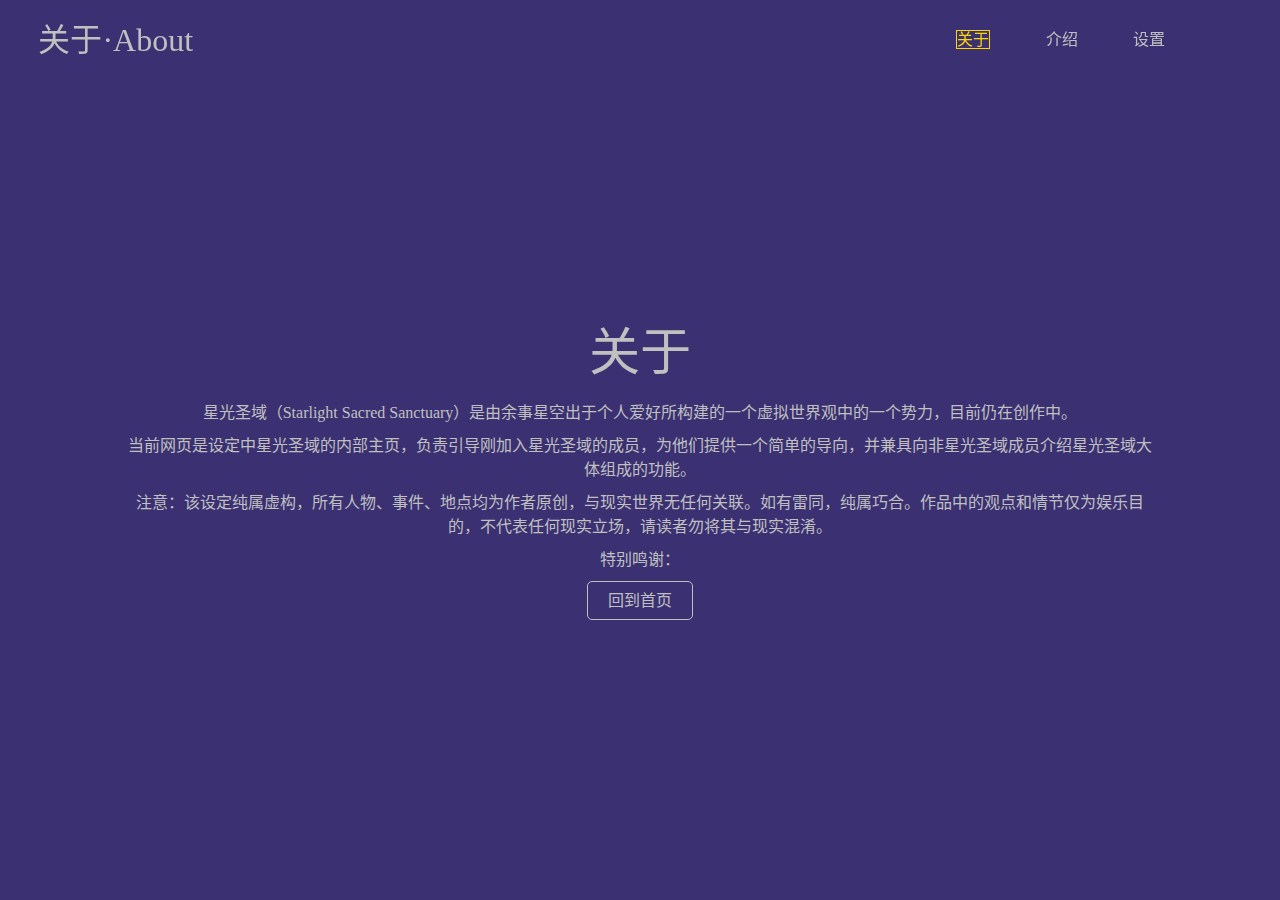
==== head_page/about.html @ 1223ba4c "Initial commit" ====
<!DOCTYPE html>
<html lang="zh-CN">
<head>
    <meta charset="UTF-8">
    <meta name="viewport" content="width=device-width, initial-scale=1.0">
    <title>关于</title>
    <link rel="stylesheet" href="../stylesheet/common.css">
    <link rel="stylesheet" href="../stylesheet/about.css">
</head>
<body>
    <header>
        <h1>关于·About</h1>
        <nav>
            <ul>
                <li><a href="about.html"  style="color: #FFD700; border: 1px solid #FFD700;">关于</a></li>
                <li><a href="introduction.html">介绍</a></li>
                <li><a href="setting.html">设置</a></li>
            </ul>
        </nav>
    </header>
    <main>
        <section class="mainpart">
            <div class="purpose">
                <h1>关于</h1>
                <p>星光圣域（Starlight Sacred Sanctuary）是由余事星空出于个人爱好所构建的一个虚拟世界观中的一个势力，目前仍在创作中。</p>
                <p>当前网页是设定中星光圣域的内部主页，负责引导刚加入星光圣域的成员，为他们提供一个简单的导向，并兼具向非星光圣域成员介绍星光圣域大体组成的功能。</p>
                <p>注意：该设定纯属虚构，所有人物、事件、地点均为作者原创，与现实世界无任何关联。如有雷同，纯属巧合。作品中的观点和情节仅为娱乐目的，不代表任何现实立场，请读者勿将其与现实混淆。</p>
                <P>特别鸣谢：</P>
                
            </div>
            <div class="backbutton">
                <a href="../index.html">回到首页</a>
            </div>
        </section>
    </main>
</body>
</html>
---- stylesheet/common.css ----
*{
    padding: 0;
    margin: 0;
    font-family: 'Noto Serif SC', ;
    font-weight: 100;
    color: #C0C0C0;
}
::selection {
    background-color: rgba(106, 90, 205, 0.25);
    color:#F5F5F5   
}
.particles-js {
    position: fixed;
    width: 100%;
    height: 100%;
    top: 0;
    left: 0;
    z-index: -1;
}
header {
    background-color: rgba(58, 48, 114, 0.5);
    position: fixed;
    height: 80px;
    width: 100%;
}
header ul{
    position: absolute;
    right: 5vw;
    top: 0;
    line-height: 80px;
}
header li{
    display: inline;
    margin-right: 4vw;
}
header h1 {
    position: absolute;
    left: 3vw;
    top: 0;
    line-height: 80px;
    color:#C0C0C0;
}
header a {
    color: #C0C0C0;
    text-decoration: none;
    transition: color 0.3s ease;
}
header a:hover{
    color: #FFD700;
}
---- stylesheet/about.css ----
.mainpart {
    background-color: #3A3072;
    color: #C0C0C0;
    height: 100vh;
    background-image: url(../background/116287274_p0.png);
    background-repeat: no-repeat;
    background-size: cover;
    background-position: center;
    display: flex;
    flex-direction: column;
    align-items: center;
    justify-content: center;
}
.purpose {
    transition: background-color 0.3s ease-in-out;
    padding: 1%;
}
.purpose:hover {
    background-color: rgba(0, 0, 0, 0.5);
    padding: 1%;
}
.purpose h1 {
    text-align: center;
    font-size: 4vw;
    margin: 1vh;
}
.purpose p {
    text-align: center;
    width: 80vw;
    padding: 0.5vh 0;
}
.backbutton a{
    color: #C0C0C0;
    text-decoration: none;
    border:1px solid #C0C0C0;
    padding: 10px 20px;
    border-radius: 5px;
    transition: color 0.3s ease, border 0.3s ease, background-color 0.3s ease;
}
.backbutton a:hover{
    color: #FFD700;
    border:1px solid #FFD700;
    padding: 10px 20px;
    border-radius: 5px;
    background-color: rgba(225, 180, 0, 0.2);
}
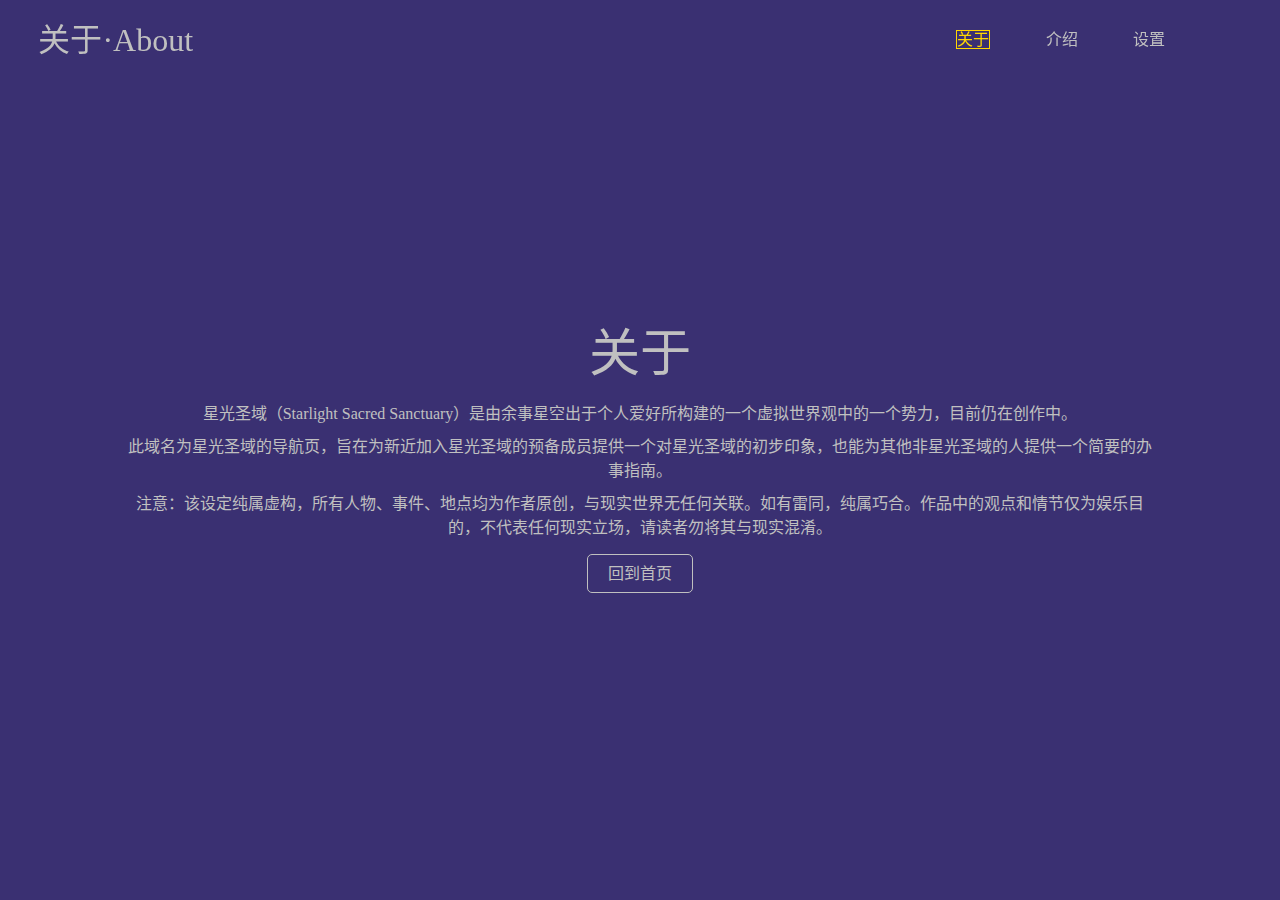
==== commit d0cd1657: "Update" ====
--- a/head_page/about.html
+++ b/head_page/about.html
@@ -23,12 +23,10 @@
             <div class="purpose">
                 <h1>关于</h1>
                 <p>星光圣域（Starlight Sacred Sanctuary）是由余事星空出于个人爱好所构建的一个虚拟世界观中的一个势力，目前仍在创作中。</p>
-                <p>当前网页是设定中星光圣域的内部主页，负责引导刚加入星光圣域的成员，为他们提供一个简单的导向，并兼具向非星光圣域成员介绍星光圣域大体组成的功能。</p>
+                <p>此域名为星光圣域的导航页，旨在为新近加入星光圣域的预备成员提供一个对星光圣域的初步印象，也能为其他非星光圣域的人提供一个简要的办事指南。</p>
                 <p>注意：该设定纯属虚构，所有人物、事件、地点均为作者原创，与现实世界无任何关联。如有雷同，纯属巧合。作品中的观点和情节仅为娱乐目的，不代表任何现实立场，请读者勿将其与现实混淆。</p>
-                <P>特别鸣谢：</P>
-                
-            </div>
-            <div class="backbutton">
+                <p> </p>
+                <p> </p>
                 <a href="../index.html">回到首页</a>
             </div>
         </section>
--- a/stylesheet/about.css
+++ b/stylesheet/about.css
@@ -13,11 +13,12 @@
 }
 .purpose {
     transition: background-color 0.3s ease-in-out;
-    padding: 1%;
+    padding: 1% 1% 2% 1%;
+    text-align: center;
 }
 .purpose:hover {
     background-color: rgba(0, 0, 0, 0.5);
-    padding: 1%;
+    padding: 1% 1% 2% 1%;
 }
 .purpose h1 {
     text-align: center;
@@ -29,7 +30,7 @@
     width: 80vw;
     padding: 0.5vh 0;
 }
-.backbutton a{
+.purpose a{
     color: #C0C0C0;
     text-decoration: none;
     border:1px solid #C0C0C0;
@@ -37,10 +38,10 @@
     border-radius: 5px;
     transition: color 0.3s ease, border 0.3s ease, background-color 0.3s ease;
 }
-.backbutton a:hover{
+.purpose a:hover{
     color: #FFD700;
+    text-align: center;
     border:1px solid #FFD700;
-    padding: 10px 20px;
     border-radius: 5px;
     background-color: rgba(225, 180, 0, 0.2);
 }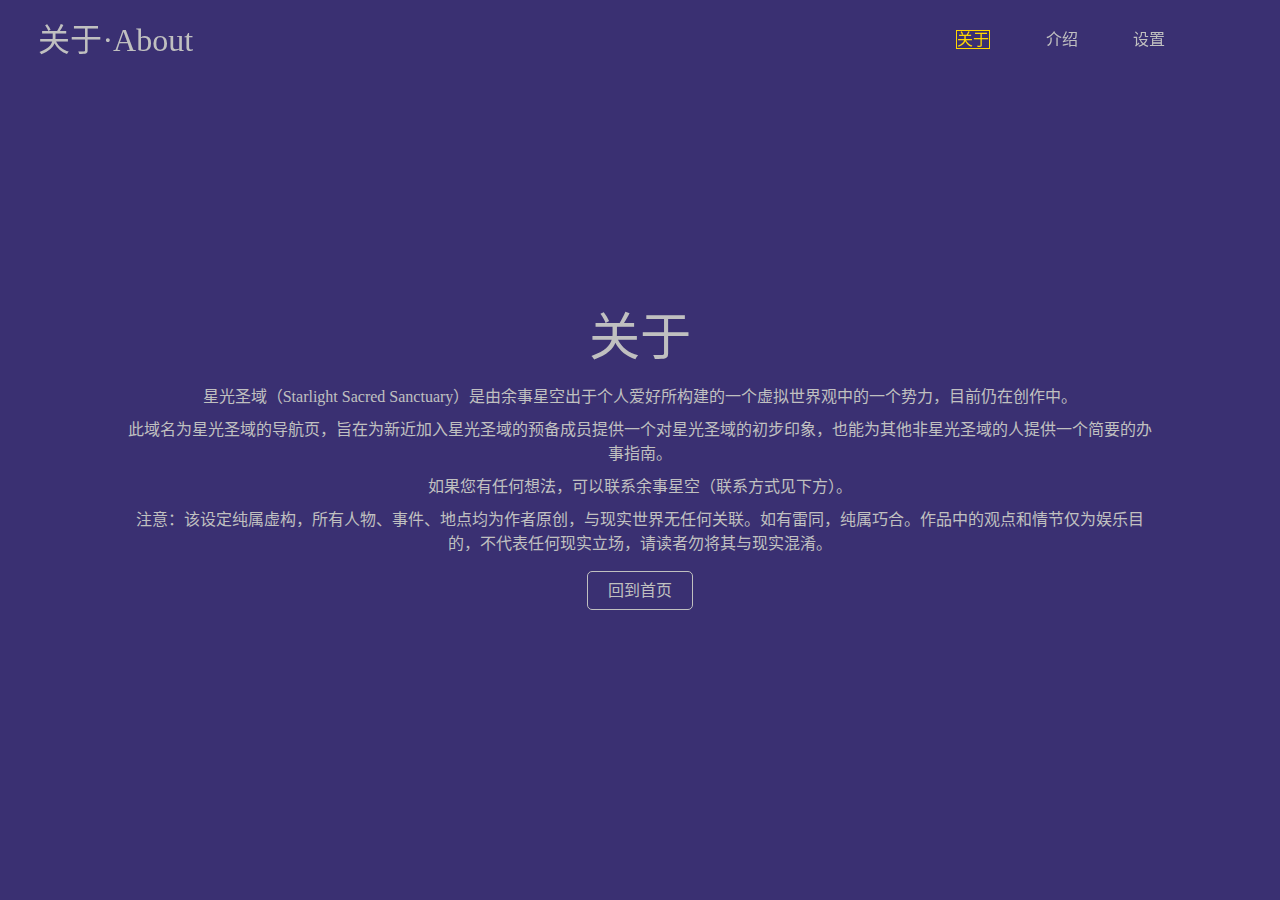
==== commit c8a173ee: "Update" ====
--- a/head_page/about.html
+++ b/head_page/about.html
@@ -24,6 +24,7 @@
                 <h1>关于</h1>
                 <p>星光圣域（Starlight Sacred Sanctuary）是由余事星空出于个人爱好所构建的一个虚拟世界观中的一个势力，目前仍在创作中。</p>
                 <p>此域名为星光圣域的导航页，旨在为新近加入星光圣域的预备成员提供一个对星光圣域的初步印象，也能为其他非星光圣域的人提供一个简要的办事指南。</p>
+                <p>如果您有任何想法，可以联系余事星空（联系方式见下方）。</p>
                 <p>注意：该设定纯属虚构，所有人物、事件、地点均为作者原创，与现实世界无任何关联。如有雷同，纯属巧合。作品中的观点和情节仅为娱乐目的，不代表任何现实立场，请读者勿将其与现实混淆。</p>
                 <p> </p>
                 <p> </p>
